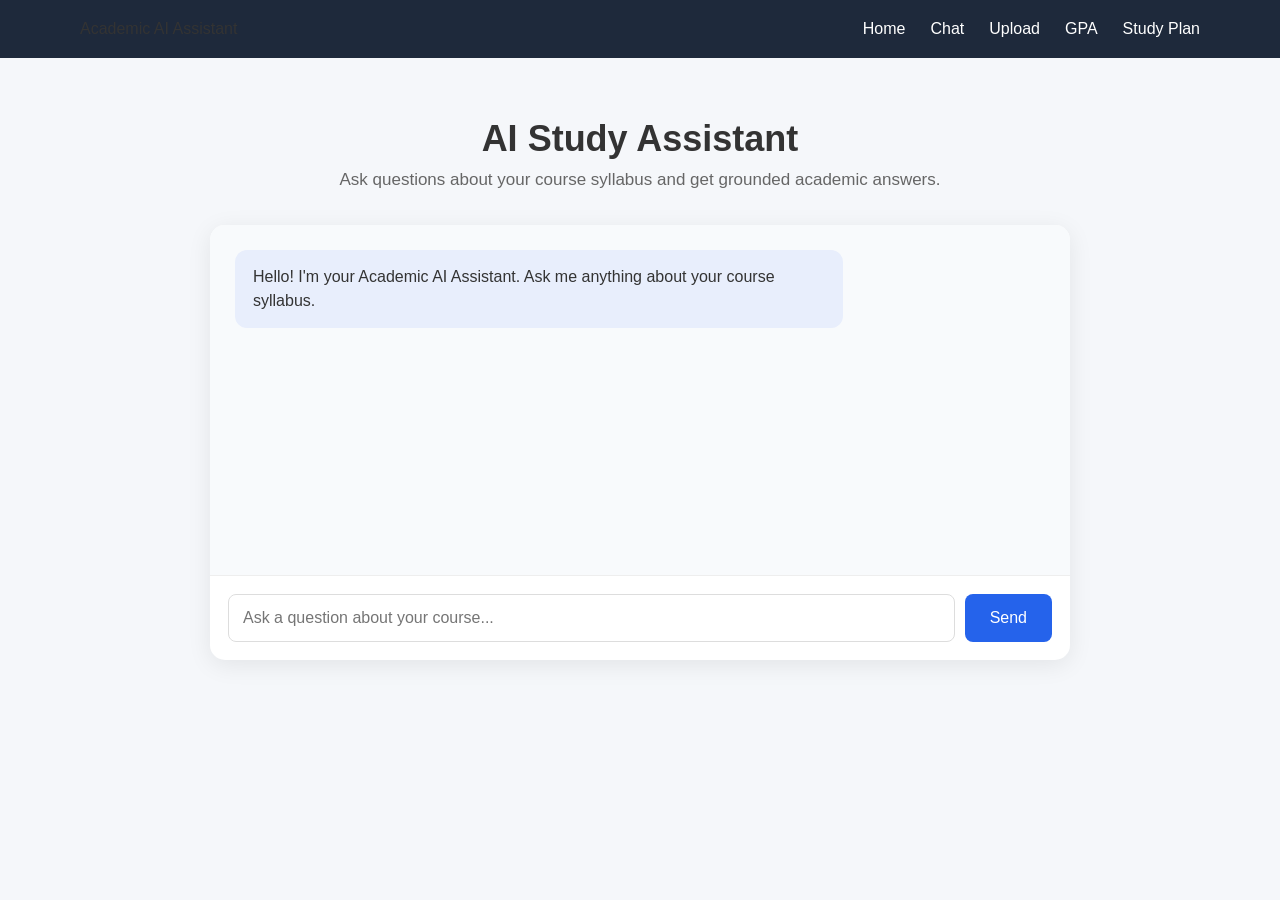
==== frontend/pages/chat.html @ 53ce8040 "Add frontend pages and functionality" ====
<!DOCTYPE html>
<html lang="en">

<head>
    <meta charset="UTF-8">
    <meta name="viewport" content="width=device-width, initial-scale=1.0">

    <title>AI Chat - Academic AI Assistant</title>

    <link rel="stylesheet" href="../css/style.css">
</head>

<body>

    <nav>
        <div class="logo">
            Academic AI Assistant
        </div>

        <ul>
            <li><a href="../index.html">Home</a></li>
            <li><a href="chat.html">Chat</a></li>
            <li><a href="upload.html">Upload</a></li>
            <li><a href="gpa.html">GPA</a></li>
            <li><a href="study-plan.html">Study Plan</a></li>
        </ul>
    </nav>

    <main class="chat-page">

        <h1>AI Study Assistant</h1>

        <p class="chat-description">
            Ask questions about your course syllabus and get
            grounded academic answers.
        </p>

        <div class="chat-container">

            <div class="chat-messages">

                <div class="message assistant-message">
                    Hello! I'm your Academic AI Assistant.
                    Ask me anything about your course syllabus.
                </div>

            </div>

            <div class="chat-input-area">

                <input
                    type="text"
                    id="chat-input"
                    placeholder="Ask a question about your course..."
                >

                <button id="send-button">
                    Send
                </button>

            </div>

        </div>

    </main>
<script src="../js/chat.js"></script>
</body>

</html>
---- frontend/css/style.css ----
/* Remove default browser spacing */
* {
    margin: 0;
    padding: 0;
    box-sizing: border-box;
}

/* Style the whole page */
body {
    font-family: Arial, sans-serif;
    background-color: #f5f7fa;
    color: #333;
}
.container{
    width: 80%;
    margin: auto;
    text-align: center;
    padding-top: 80px;
}
/* Navigation Bar */

nav{
    display: flex;
    justify-content: space-between;
    align-items: center;

    background-color: #1e293b;

    padding:20px 80px;
}
nav ul{
    display: flex;
    list-style: none;
}


nav ul li {
    margin-left: 25px;
}

nav ul li a {
    color: white;
    text-decoration: none;
    font-weight: 500;
}

nav ul li a:hover {
    color: #38bdf8;
}
/* Hero Section */

.container h1 {
    font-size: 48px;
    margin-bottom: 15px;
}

.container h2 {
    font-size: 26px;
    margin-bottom: 15px;
}

.container p {
    font-size: 18px;
    margin-bottom: 25px;
}

.container button {
    transition: 0.2s;
    background-color: #2563eb;
    color: white;
    border: none;
    padding: 12px 28px;
    border-radius: 8px;
    font-size: 16px;
    font-weight: 600;
    cursor: pointer;
}
.container button:hover {
    background-color: #1d4ed8;
    transform: translateY(-2px);
}

/* Features section */
.features {
    max-width: 1100px;
    margin: 80px auto;
    padding: 0 20px;
    text-align: center;
}

.features h2 {
    font-size: 32px;
    margin-bottom: 40px;
}

/* Feature cards container */
.feature-container {
    display: grid;
    grid-template-columns: repeat(2, 1fr);
    gap: 25px;
}

/* Individual card */
.feature-card {
    background-color: white;
    padding: 30px;
    border-radius: 15px;
    box-shadow: 0 5px 20px rgba(0, 0, 0, 0.08);
    text-align: left;
    transition: transform 0.3s ease, box-shadow 0.3s ease;
}

.feature-card h3 {
    font-size: 22px;
    margin-bottom: 12px;
}

.feature-card p {
    font-size: 16px;
    line-height: 1.6;
    color: #666;
}

/* Hover effect */
.feature-card:hover {
    transform: translateY(-5px);
    box-shadow: 0 10px 25px rgba(0, 0, 0, 0.12);
}

/* Mobile */
@media (max-width: 700px) {
    .feature-container {
        grid-template-columns: 1fr;
    }
}
/* Chat page */

.chat-page {
    max-width: 900px;
    margin: 60px auto;
    padding: 0 20px;
    text-align: center;
}

.chat-page h1 {
    font-size: 36px;
    margin-bottom: 10px;
}

.chat-description {
    color: #666;
    margin-bottom: 35px;
    font-size: 17px;
}

.chat-container {
    background-color: white;
    border-radius: 15px;
    box-shadow: 0 5px 25px rgba(0, 0, 0, 0.08);
    overflow: hidden;
    text-align: left;
}

.chat-messages {
    min-height: 350px;
    padding: 25px;
    background-color: #f8fafc;
}

.message {
    max-width: 75%;
    padding: 15px 18px;
    border-radius: 12px;
    line-height: 1.5;
}

.assistant-message {
    background-color: #e8eefc;
    color: #333;
}

.chat-input-area {
    display: flex;
    gap: 10px;
    padding: 18px;
    border-top: 1px solid #eee;
}

.chat-input-area input {
    flex: 1;
    padding: 14px;
    border: 1px solid #ddd;
    border-radius: 8px;
    font-size: 16px;
    outline: none;
}

.chat-input-area input:focus {
    border-color: #2563eb;
}

.chat-input-area button {
    padding: 14px 25px;
    background-color: #2563eb;
    color: white;
    border: none;
    border-radius: 8px;
    font-size: 16px;
    cursor: pointer;
}

.chat-input-area button:hover {
    background-color: #1d4ed8;
}

/* Mobile */
@media (max-width: 700px) {

    .chat-page {
        margin: 40px auto;
    }

    .chat-input-area {
        flex-direction: column;
    }

    .chat-input-area button {
        width: 100%;
    }

    .message {
        max-width: 90%;
    }
}
.page-container {
    width: 90%;
    max-width: 1000px;
    margin: 0 auto;
    padding: 60px 20px;
}

.page-header {
    text-align: center;
    margin-bottom: 40px;
}

.page-header h1 {
    font-size: 42px;
    margin-bottom: 15px;
    color: #2d2d2d;
}

.page-header p {
    font-size: 18px;
    color: #666;
}

.upload-card,
.gpa-card,
.courses-card,
.study-card,
.schedule-card {
    background: white;
    border-radius: 16px;
    padding: 35px;
    margin-bottom: 30px;
    box-shadow: 0 8px 25px rgba(0, 0, 0, 0.08);
}

.upload-card h2,
.gpa-card h2,
.courses-card h2,
.study-card h2,
.schedule-card h2 {
    margin-top: 0;
    color: #2d2d2d;
}

.upload-area {
    text-align: center;
    padding: 40px 20px;
    border: 2px dashed #d5dce8;
    border-radius: 12px;
}

.upload-area p {
    color: #666;
}

#fileInput {
    display: none;
}

.file-label {
    display: inline-block;
    background: #2864e8;
    color: white;
    padding: 13px 25px;
    border-radius: 8px;
    cursor: pointer;
    margin: 15px 0;
    font-weight: 600;
}

.file-label:hover {
    background: #1f55c9;
}

.file-name {
    font-weight: 600;
    margin: 15px 0;
    color: #333 !important;
}

.primary-button {
    border: none;
    background: #2864e8;
    color: white;
    padding: 13px 25px;
    border-radius: 8px;
    cursor: pointer;
    font-size: 16px;
    font-weight: 600;
}

.primary-button:hover {
    background: #1f55c9;
}

.upload-status {
    margin-top: 20px;
    font-weight: 600;
}

.info-section {
    margin-top: 40px;
}

.info-section > h2 {
    text-align: center;
    margin-bottom: 25px;
}

.info-grid {
    display: grid;
    grid-template-columns: repeat(2, 1fr);
    gap: 25px;
}

.info-card {
    background: white;
    padding: 25px;
    border-radius: 14px;
    box-shadow: 0 6px 20px rgba(0, 0, 0, 0.07);
}

.info-card h3 {
    margin-top: 0;
}

.info-card p {
    color: #666;
    line-height: 1.6;
}

.form-grid {
    display: grid;
    grid-template-columns: repeat(2, 1fr);
    gap: 22px;
    margin-bottom: 25px;
}

.form-group {
    display: flex;
    flex-direction: column;
}

.form-group label {
    font-weight: 600;
    margin-bottom: 8px;
    color: #333;
}

.form-group input,
.form-group select {
    padding: 13px;
    border: 1px solid #d5d9e0;
    border-radius: 8px;
    font-size: 15px;
    background: white;
}

.form-group input:focus,
.form-group select:focus {
    outline: none;
    border-color: #2864e8;
}

.table-container {
    overflow-x: auto;
}

table {
    width: 100%;
    border-collapse: collapse;
    margin-top: 20px;
}

th,
td {
    padding: 15px;
    text-align: left;
    border-bottom: 1px solid #e5e7eb;
}

th {
    background: #f5f7fb;
    font-weight: 600;
}

.delete-button {
    border: none;
    background: #e74c3c;
    color: white;
    padding: 7px 12px;
    border-radius: 6px;
    cursor: pointer;
}

.delete-button:hover {
    background: #c0392b;
}

.gpa-result {
    background: #2864e8;
    color: white;
    border-radius: 16px;
    padding: 35px;
    text-align: center;
    margin-bottom: 30px;
}

.gpa-result h2 {
    margin-top: 0;
}

#gpaValue {
    font-size: 56px;
    font-weight: 700;
    margin: 15px 0;
}

.gpa-result p {
    margin-bottom: 0;
}

.schedule-card {
    min-height: 200px;
}

.schedule-summary {
    background: #f1f5ff;
    padding: 20px;
    border-radius: 10px;
    margin-bottom: 20px;
}

.schedule-summary h3 {
    margin-top: 0;
    color: #2864e8;
}

.schedule-summary p {
    margin: 7px 0;
    color: #555;
}

.schedule-list {
    display: flex;
    flex-direction: column;
    gap: 12px;
}

.schedule-item {
    display: flex;
    justify-content: space-between;
    align-items: center;
    background: #f8f9fb;
    padding: 18px 20px;
    border-radius: 10px;
    border-left: 4px solid #2864e8;
}

.schedule-item strong {
    color: #333;
}

.schedule-item p {
    margin: 6px 0 0;
    color: #666;
}

.schedule-item span {
    font-weight: 600;
    color: #2864e8;
}

.schedule-note {
    margin-top: 20px;
    color: #777;
    font-size: 14px;
}

@media (max-width: 700px) {

    .page-container {
        width: 92%;
        padding: 40px 10px;
    }

    .page-header h1 {
        font-size: 32px;
    }

    .form-grid {
        grid-template-columns: 1fr;
    }

    .info-grid {
        grid-template-columns: 1fr;
    }

    .upload-card,
    .gpa-card,
    .courses-card,
    .study-card,
    .schedule-card {
        padding: 25px;
    }

    .schedule-item {
        flex-direction: column;
        align-items: flex-start;
        gap: 10px;
    }
}
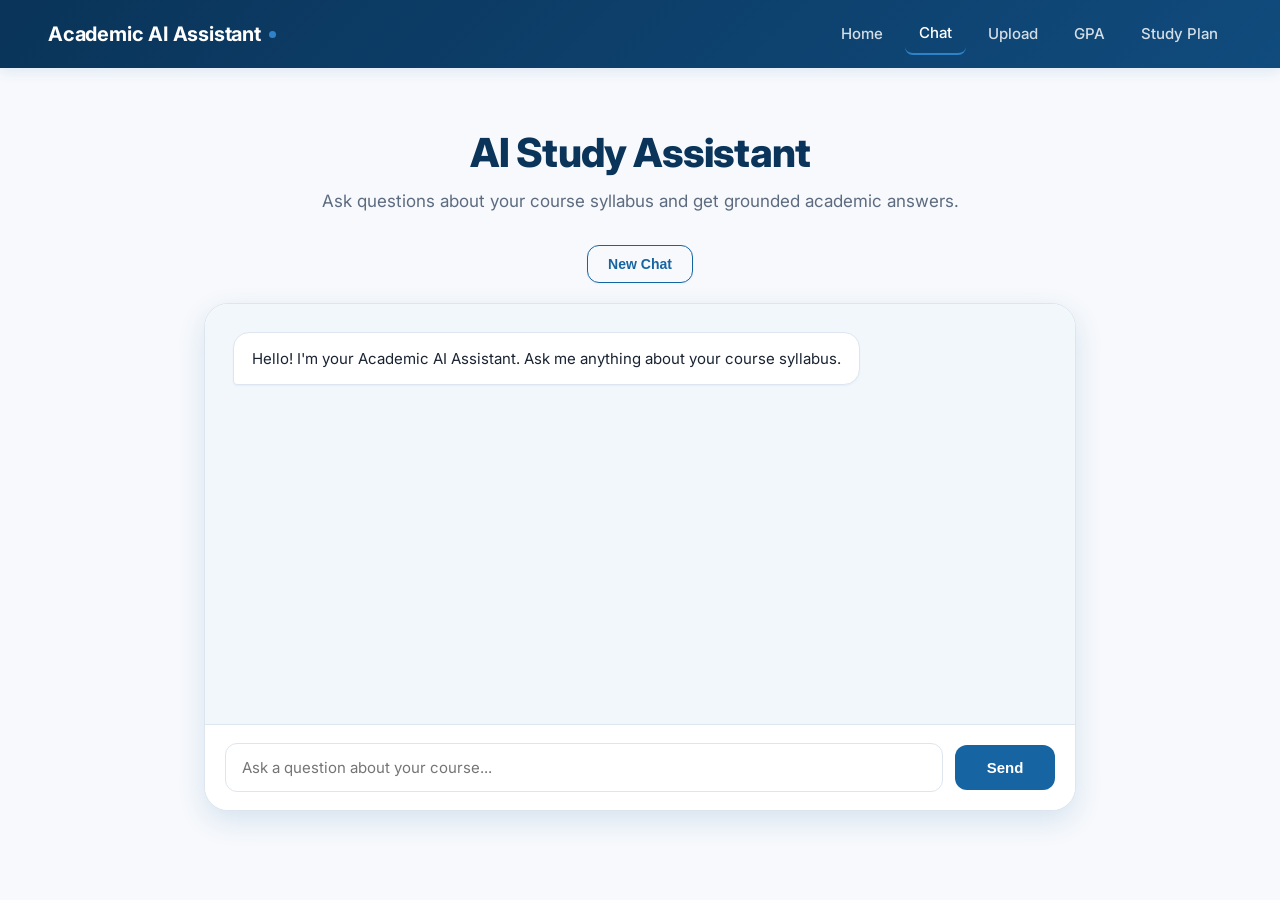
==== commit e48e1bc6: "feat: add conversational memory, multi-syllabus RAG,and JS DOM fixes" ====
--- a/frontend/pages/chat.html
+++ b/frontend/pages/chat.html
@@ -4,8 +4,13 @@
 <head>
     <meta charset="UTF-8">
     <meta name="viewport" content="width=device-width, initial-scale=1.0">
+    <meta name="theme-color" content="#1764a3">
 
     <title>AI Chat - Academic AI Assistant</title>
+
+    <link rel="preconnect" href="https://fonts.googleapis.com">
+    <link rel="preconnect" href="https://fonts.gstatic.com" crossorigin>
+    <link href="https://fonts.googleapis.com/css2?family=Inter:wght@400;500;600;700;800&display=swap" rel="stylesheet">
 
     <link rel="stylesheet" href="../css/style.css">
 </head>
@@ -19,7 +24,7 @@
 
         <ul>
             <li><a href="../index.html">Home</a></li>
-            <li><a href="chat.html">Chat</a></li>
+            <li><a href="chat.html" class="active">Chat</a></li>
             <li><a href="upload.html">Upload</a></li>
             <li><a href="gpa.html">GPA</a></li>
             <li><a href="study-plan.html">Study Plan</a></li>
@@ -63,7 +68,7 @@
         </div>
 
     </main>
-<script src="../js/chat.js"></script>
+    <script src="../js/chat.js"></script>
 </body>
 
 </html>
--- a/frontend/css/style.css
+++ b/frontend/css/style.css
@@ -1,240 +1,412 @@
-/* Remove default browser spacing */
+@import url('https://fonts.googleapis.com/css2?family=Inter:wght@400;500;600;700;800&display=swap');
+
+/* ==========================================================================
+   Design System Variables & Palette
+   ========================================================================== */
+:root {
+    /* Primary blues */
+    --primary:        #1764a3;   /* main brand color */
+    --primary-dark:   #104b7d;   /* hover / active */
+    --primary-darker: #0a3459;   /* nav background, deep accents */
+    --primary-light:  #2f82c7;   /* links, focus rings */
+    --primary-lighter:#e6f0f9;   /* soft backgrounds, chips */
+    --primary-subtle: #f2f7fc;   /* page section backgrounds */
+
+    /* Neutrals */
+    --bg:             #f7f9fc;   /* page background */
+    --surface:        #ffffff;   /* cards */
+    --border:         #dde6ef;   /* subtle borders */
+    --text:           #1a2332;   /* primary text */
+    --text-muted:     #5c6b7f;   /* secondary text */
+    --text-inverse:   #ffffff;
+
+    /* Accents */
+    --success:        #16a34a;
+    --warning:        #d97706;
+    --danger:         #dc2626;
+
+    /* Elevation */
+    --shadow-sm: 0 1px 2px rgba(23, 100, 163, 0.06);
+    --shadow-md: 0 4px 12px rgba(23, 100, 163, 0.10);
+    --shadow-lg: 0 10px 28px rgba(23, 100, 163, 0.14);
+
+    /* Radii */
+    --radius-sm: 8px;
+    --radius-md: 12px;
+    --radius-lg: 16px;
+    --radius-xl: 24px;
+
+    /* Transitions */
+    --transition: 180ms cubic-bezier(0.4, 0, 0.2, 1);
+}
+
+/* ==========================================================================
+   Global Reset & Base
+   ========================================================================== */
 * {
     margin: 0;
     padding: 0;
     box-sizing: border-box;
 }
 
-/* Style the whole page */
+html {
+    scroll-behavior: smooth;
+}
+
 body {
-    font-family: Arial, sans-serif;
-    background-color: #f5f7fa;
-    color: #333;
-}
-.container{
-    width: 80%;
-    margin: auto;
-    text-align: center;
-    padding-top: 80px;
-}
-/* Navigation Bar */
-
-nav{
+    background-color: var(--bg);
+    color: var(--text);
+    font-family: 'Inter', system-ui, -apple-system, BlinkMacSystemFont, 'Segoe UI', Roboto, Oxygen, Ubuntu, Cantarell, sans-serif;
+    font-weight: 400;
+    line-height: 1.6;
+    -webkit-font-smoothing: antialiased;
+    -moz-osx-font-smoothing: grayscale;
+}
+
+::selection {
+    background: var(--primary);
+    color: var(--text-inverse);
+}
+
+h1, h2, h3, h4, h5, h6 {
+    color: var(--primary-darker);
+    font-weight: 700;
+    letter-spacing: -0.02em;
+    line-height: 1.25;
+}
+
+p {
+    color: var(--text-muted);
+}
+
+a {
+    color: var(--primary-light);
+    transition: var(--transition);
+}
+
+/* ==========================================================================
+   Navigation Bar
+   ========================================================================== */
+nav {
     display: flex;
     justify-content: space-between;
     align-items: center;
-
-    background-color: #1e293b;
-
-    padding:20px 80px;
-}
-nav ul{
+    background: linear-gradient(135deg, var(--primary-darker) 0%, var(--primary-dark) 100%);
+    height: 68px;
+    padding: 0 48px;
+    position: sticky;
+    top: 0;
+    z-index: 100;
+    box-shadow: var(--shadow-md);
+}
+
+.logo {
+    color: var(--text-inverse);
+    font-weight: 700;
+    font-size: 20px;
+    letter-spacing: -0.01em;
+    display: flex;
+    align-items: center;
+}
+
+.logo::after {
+    content: '';
+    display: inline-block;
+    width: 7px;
+    height: 7px;
+    background: var(--primary-light);
+    border-radius: 50%;
+    margin-left: 8px;
+}
+
+nav ul {
     display: flex;
     list-style: none;
-}
-
-
-nav ul li {
-    margin-left: 25px;
+    align-items: center;
+    gap: 8px;
 }
 
 nav ul li a {
-    color: white;
+    color: rgba(255, 255, 255, 0.82);
     text-decoration: none;
     font-weight: 500;
+    font-size: 15px;
+    padding: 8px 14px;
+    border-radius: var(--radius-sm);
+    transition: var(--transition);
+    display: inline-block;
 }
 
 nav ul li a:hover {
-    color: #38bdf8;
-}
-/* Hero Section */
+    color: var(--text-inverse);
+    background: rgba(255, 255, 255, 0.1);
+    transform: translateY(-1px);
+}
+
+nav ul li a.active {
+    color: var(--text-inverse);
+    border-bottom: 2px solid var(--primary-light);
+}
+
+/* ==========================================================================
+   Hero Section (.container)
+   ========================================================================== */
+.container {
+    max-width: 800px;
+    margin: 0 auto;
+    padding: 120px 24px 80px;
+    text-align: center;
+    position: relative;
+}
+
+.container::before {
+    content: '';
+    position: absolute;
+    top: 50%;
+    left: 50%;
+    transform: translate(-50%, -50%);
+    width: 600px;
+    height: 350px;
+    background: radial-gradient(circle, var(--primary-lighter) 0%, rgba(247, 249, 252, 0) 70%);
+    z-index: -1;
+    pointer-events: none;
+    border-radius: 50%;
+}
 
 .container h1 {
-    font-size: 48px;
-    margin-bottom: 15px;
+    font-size: 56px;
+    font-weight: 800;
+    color: var(--primary-darker);
+    letter-spacing: -0.03em;
+    margin-bottom: 16px;
 }
 
 .container h2 {
-    font-size: 26px;
-    margin-bottom: 15px;
+    font-size: 24px;
+    font-weight: 600;
+    color: var(--text-muted);
+    margin-bottom: 20px;
+    line-height: 1.4;
 }
 
 .container p {
     font-size: 18px;
-    margin-bottom: 25px;
-}
-
-.container button {
-    transition: 0.2s;
-    background-color: #2563eb;
-    color: white;
-    border: none;
-    padding: 12px 28px;
-    border-radius: 8px;
-    font-size: 16px;
-    font-weight: 600;
-    cursor: pointer;
-}
-.container button:hover {
-    background-color: #1d4ed8;
-    transform: translateY(-2px);
-}
-
-/* Features section */
+    color: var(--text-muted);
+    line-height: 1.7;
+    max-width: 620px;
+    margin: 0 auto 36px;
+}
+
+/* ==========================================================================
+   Feature Cards (.features)
+   ========================================================================== */
 .features {
     max-width: 1100px;
-    margin: 80px auto;
-    padding: 0 20px;
+    margin: 40px auto 100px;
+    padding: 0 24px;
     text-align: center;
 }
 
 .features h2 {
     font-size: 32px;
+    font-weight: 700;
+    color: var(--primary-darker);
     margin-bottom: 40px;
 }
 
-/* Feature cards container */
 .feature-container {
     display: grid;
     grid-template-columns: repeat(2, 1fr);
-    gap: 25px;
-}
-
-/* Individual card */
+    gap: 28px;
+}
+
 .feature-card {
-    background-color: white;
-    padding: 30px;
-    border-radius: 15px;
-    box-shadow: 0 5px 20px rgba(0, 0, 0, 0.08);
+    background: var(--surface);
+    padding: 32px;
+    border-radius: var(--radius-lg);
+    border: 1px solid var(--border);
+    box-shadow: var(--shadow-sm);
     text-align: left;
-    transition: transform 0.3s ease, box-shadow 0.3s ease;
+    transition: var(--transition);
+    position: relative;
+}
+
+.feature-card:hover {
+    transform: translateY(-4px);
+    box-shadow: var(--shadow-lg);
+    border-color: var(--primary-light);
 }
 
 .feature-card h3 {
-    font-size: 22px;
-    margin-bottom: 12px;
+    font-size: 20px;
+    font-weight: 700;
+    color: var(--primary-darker);
+    margin-bottom: 10px;
 }
 
 .feature-card p {
-    font-size: 16px;
-    line-height: 1.6;
-    color: #666;
-}
-
-/* Hover effect */
-.feature-card:hover {
-    transform: translateY(-5px);
-    box-shadow: 0 10px 25px rgba(0, 0, 0, 0.12);
-}
-
-/* Mobile */
-@media (max-width: 700px) {
-    .feature-container {
-        grid-template-columns: 1fr;
-    }
-}
-/* Chat page */
-
+    font-size: 15px;
+    color: var(--text-muted);
+    line-height: 1.65;
+}
+
+/* ==========================================================================
+   Chat Page (.chat-page)
+   ========================================================================== */
 .chat-page {
-    max-width: 900px;
+    max-width: 920px;
     margin: 60px auto;
-    padding: 0 20px;
+    padding: 0 24px;
     text-align: center;
 }
 
 .chat-page h1 {
-    font-size: 36px;
+    font-size: 40px;
+    font-weight: 800;
+    color: var(--primary-darker);
     margin-bottom: 10px;
 }
 
 .chat-description {
-    color: #666;
-    margin-bottom: 35px;
+    color: var(--text-muted);
     font-size: 17px;
+    margin-bottom: 30px;
+}
+
+#new-chat-btn {
+    background: transparent;
+    border: 1.5px solid var(--primary);
+    color: var(--primary);
+    padding: 10px 20px;
+    border-radius: var(--radius-md);
+    font-weight: 600;
+    font-size: 14px;
+    margin-bottom: 20px;
+    cursor: pointer;
+    transition: var(--transition);
+    display: inline-flex;
+    align-items: center;
+    gap: 6px;
+}
+
+#new-chat-btn:hover {
+    background: var(--primary);
+    color: var(--text-inverse);
+    box-shadow: var(--shadow-md);
+    transform: translateY(-1px);
 }
 
 .chat-container {
-    background-color: white;
-    border-radius: 15px;
-    box-shadow: 0 5px 25px rgba(0, 0, 0, 0.08);
+    background: var(--surface);
+    border-radius: var(--radius-xl);
+    box-shadow: var(--shadow-lg);
+    border: 1px solid var(--border);
     overflow: hidden;
     text-align: left;
 }
 
 .chat-messages {
-    min-height: 350px;
-    padding: 25px;
-    background-color: #f8fafc;
+    min-height: 420px;
+    max-height: 600px;
+    overflow-y: auto;
+    padding: 28px;
+    background: var(--primary-subtle);
+    display: flex;
+    flex-direction: column;
+    gap: 14px;
 }
 
 .message {
-    max-width: 75%;
-    padding: 15px 18px;
-    border-radius: 12px;
-    line-height: 1.5;
+    max-width: 78%;
+    padding: 14px 18px;
+    font-size: 15px;
+    line-height: 1.55;
+    animation: fadeIn 200ms ease-out;
+    word-break: break-word;
+}
+
+.user-message {
+    align-self: flex-end;
+    background: var(--primary);
+    color: var(--text-inverse);
+    border-radius: 16px 16px 4px 16px;
+    margin-left: auto;
+    box-shadow: var(--shadow-sm);
 }
 
 .assistant-message {
-    background-color: #e8eefc;
-    color: #333;
+    align-self: flex-start;
+    background: var(--surface);
+    color: var(--text);
+    border: 1px solid var(--border);
+    border-radius: 16px 16px 16px 4px;
+    margin-right: auto;
+    box-shadow: var(--shadow-sm);
+}
+
+@keyframes fadeIn {
+    from {
+        opacity: 0;
+        transform: translateY(6px);
+    }
+    to {
+        opacity: 1;
+        transform: none;
+    }
 }
 
 .chat-input-area {
     display: flex;
-    gap: 10px;
-    padding: 18px;
-    border-top: 1px solid #eee;
+    gap: 12px;
+    padding: 18px 20px;
+    background: var(--surface);
+    border-top: 1px solid var(--border);
+    align-items: center;
 }
 
 .chat-input-area input {
     flex: 1;
-    padding: 14px;
-    border: 1px solid #ddd;
-    border-radius: 8px;
-    font-size: 16px;
+    padding: 14px 16px;
+    border: 1.5px solid var(--border);
+    border-radius: var(--radius-md);
+    font-size: 15px;
+    font-family: inherit;
+    color: var(--text);
+    background: var(--surface);
+    transition: var(--transition);
+}
+
+.chat-input-area input:focus {
+    border-color: var(--primary);
+    box-shadow: 0 0 0 3px rgba(23, 100, 163, 0.15);
     outline: none;
 }
 
-.chat-input-area input:focus {
-    border-color: #2563eb;
-}
-
 .chat-input-area button {
-    padding: 14px 25px;
-    background-color: #2563eb;
-    color: white;
+    background: var(--primary);
+    color: var(--text-inverse);
+    padding: 14px 28px;
     border: none;
-    border-radius: 8px;
-    font-size: 16px;
+    border-radius: var(--radius-md);
+    font-weight: 600;
+    font-size: 15px;
+    min-width: 100px;
     cursor: pointer;
+    transition: var(--transition);
 }
 
 .chat-input-area button:hover {
-    background-color: #1d4ed8;
-}
-
-/* Mobile */
-@media (max-width: 700px) {
-
-    .chat-page {
-        margin: 40px auto;
-    }
-
-    .chat-input-area {
-        flex-direction: column;
-    }
-
-    .chat-input-area button {
-        width: 100%;
-    }
-
-    .message {
-        max-width: 90%;
-    }
-}
+    background: var(--primary-dark);
+    transform: translateY(-1px);
+    box-shadow: var(--shadow-md);
+}
+
+/* ==========================================================================
+   Page Container & Standard Cards
+   ========================================================================== */
 .page-container {
     width: 90%;
-    max-width: 1000px;
+    max-width: 960px;
     margin: 0 auto;
     padding: 60px 20px;
 }
@@ -246,13 +418,14 @@
 
 .page-header h1 {
     font-size: 42px;
-    margin-bottom: 15px;
-    color: #2d2d2d;
+    font-weight: 800;
+    color: var(--primary-darker);
+    margin-bottom: 12px;
 }
 
 .page-header p {
-    font-size: 18px;
-    color: #666;
+    font-size: 17px;
+    color: var(--text-muted);
 }
 
 .upload-card,
@@ -260,11 +433,12 @@
 .courses-card,
 .study-card,
 .schedule-card {
-    background: white;
-    border-radius: 16px;
-    padding: 35px;
-    margin-bottom: 30px;
-    box-shadow: 0 8px 25px rgba(0, 0, 0, 0.08);
+    background: var(--surface);
+    border-radius: var(--radius-lg);
+    padding: 36px;
+    margin-bottom: 28px;
+    box-shadow: var(--shadow-md);
+    border: 1px solid var(--border);
 }
 
 .upload-card h2,
@@ -272,19 +446,40 @@
 .courses-card h2,
 .study-card h2,
 .schedule-card h2 {
-    margin-top: 0;
-    color: #2d2d2d;
-}
-
+    font-size: 22px;
+    font-weight: 700;
+    color: var(--primary-darker);
+    margin-bottom: 20px;
+    border-left: 4px solid var(--primary);
+    padding-left: 12px;
+}
+
+/* ==========================================================================
+   Upload Area (.upload-area)
+   ========================================================================== */
 .upload-area {
     text-align: center;
-    padding: 40px 20px;
-    border: 2px dashed #d5dce8;
-    border-radius: 12px;
+    padding: 48px 24px;
+    border: 2px dashed var(--primary-light);
+    border-radius: var(--radius-lg);
+    background: var(--primary-subtle);
+    transition: var(--transition);
+}
+
+.upload-area:hover {
+    border-color: var(--primary);
+    background: var(--primary-lighter);
+}
+
+.upload-area h2 {
+    border-left: none;
+    padding-left: 0;
+    margin-bottom: 8px;
 }
 
 .upload-area p {
-    color: #666;
+    color: var(--text-muted);
+    font-size: 15px;
 }
 
 #fileInput {
@@ -293,45 +488,50 @@
 
 .file-label {
     display: inline-block;
-    background: #2864e8;
-    color: white;
-    padding: 13px 25px;
-    border-radius: 8px;
+    background: var(--primary);
+    color: var(--text-inverse);
+    padding: 12px 24px;
+    border-radius: var(--radius-md);
+    font-weight: 600;
     cursor: pointer;
-    margin: 15px 0;
-    font-weight: 600;
+    margin: 16px 0 10px;
+    transition: var(--transition);
+    box-shadow: var(--shadow-sm);
 }
 
 .file-label:hover {
-    background: #1f55c9;
+    background: var(--primary-dark);
+    transform: translateY(-1px);
+    box-shadow: var(--shadow-md);
 }
 
 .file-name {
     font-weight: 600;
-    margin: 15px 0;
-    color: #333 !important;
-}
-
-.primary-button {
-    border: none;
-    background: #2864e8;
-    color: white;
-    padding: 13px 25px;
-    border-radius: 8px;
-    cursor: pointer;
-    font-size: 16px;
+    margin: 12px 0;
+    color: var(--primary-darker) !important;
+}
+
+.upload-status {
+    margin-top: 18px;
     font-weight: 600;
-}
-
-.primary-button:hover {
-    background: #1f55c9;
-}
-
-.upload-status {
-    margin-top: 20px;
-    font-weight: 600;
-}
-
+    font-size: 15px;
+}
+
+.upload-status.success {
+    color: var(--success);
+}
+
+.upload-status.error {
+    color: var(--danger);
+}
+
+.upload-status.loading {
+    color: var(--primary);
+}
+
+/* ==========================================================================
+   Info Cards (.info-section)
+   ========================================================================== */
 .info-section {
     margin-top: 40px;
 }
@@ -339,30 +539,39 @@
 .info-section > h2 {
     text-align: center;
     margin-bottom: 25px;
+    font-size: 26px;
 }
 
 .info-grid {
     display: grid;
     grid-template-columns: repeat(2, 1fr);
-    gap: 25px;
+    gap: 24px;
 }
 
 .info-card {
-    background: white;
-    padding: 25px;
-    border-radius: 14px;
-    box-shadow: 0 6px 20px rgba(0, 0, 0, 0.07);
+    background: var(--surface);
+    padding: 28px;
+    border-radius: var(--radius-lg);
+    border: 1px solid var(--border);
+    box-shadow: var(--shadow-sm);
 }
 
 .info-card h3 {
-    margin-top: 0;
+    font-size: 18px;
+    font-weight: 700;
+    color: var(--primary-darker);
+    margin-bottom: 10px;
 }
 
 .info-card p {
-    color: #666;
+    color: var(--text-muted);
+    font-size: 15px;
     line-height: 1.6;
 }
 
+/* ==========================================================================
+   Forms (.form-grid, .form-group)
+   ========================================================================== */
 .form-grid {
     display: grid;
     grid-template-columns: repeat(2, 1fr);
@@ -376,26 +585,81 @@
 }
 
 .form-group label {
+    font-size: 13px;
     font-weight: 600;
-    margin-bottom: 8px;
-    color: #333;
+    color: var(--text-muted);
+    text-transform: uppercase;
+    letter-spacing: 0.04em;
+    margin-bottom: 6px;
 }
 
 .form-group input,
 .form-group select {
-    padding: 13px;
-    border: 1px solid #d5d9e0;
-    border-radius: 8px;
-    font-size: 15px;
-    background: white;
+    padding: 13px 14px;
+    border: 1.5px solid var(--border);
+    border-radius: var(--radius-md);
+    font-size: 15px;
+    background: var(--surface);
+    color: var(--text);
+    font-family: inherit;
+    transition: var(--transition);
 }
 
 .form-group input:focus,
 .form-group select:focus {
+    border-color: var(--primary);
+    box-shadow: 0 0 0 3px rgba(23, 100, 163, 0.15);
     outline: none;
-    border-color: #2864e8;
-}
-
+}
+
+/* ==========================================================================
+   Buttons
+   ========================================================================== */
+.primary-button {
+    background: var(--primary);
+    color: var(--text-inverse);
+    padding: 13px 26px;
+    border: none;
+    border-radius: var(--radius-md);
+    font-weight: 600;
+    font-size: 15px;
+    box-shadow: var(--shadow-sm);
+    transition: var(--transition);
+    cursor: pointer;
+    text-decoration: none;
+    display: inline-block;
+}
+
+.primary-button:hover {
+    background: var(--primary-dark);
+    transform: translateY(-1px);
+    box-shadow: var(--shadow-md);
+}
+
+.primary-button:active {
+    transform: translateY(0);
+}
+
+.delete-button {
+    background: var(--danger);
+    color: var(--text-inverse);
+    padding: 7px 14px;
+    border: none;
+    border-radius: var(--radius-sm);
+    font-size: 13px;
+    font-weight: 600;
+    cursor: pointer;
+    transition: var(--transition);
+}
+
+.delete-button:hover {
+    background: #b91c1c;
+    transform: translateY(-1px);
+}
+
+/* ==========================================================================
+   Tables
+   ========================================================================== */
 .table-container {
     overflow-x: auto;
 }
@@ -403,76 +667,111 @@
 table {
     width: 100%;
     border-collapse: collapse;
-    margin-top: 20px;
-}
-
-th,
+    margin-top: 16px;
+}
+
+th {
+    background: var(--primary-lighter);
+    color: var(--primary-darker);
+    font-weight: 700;
+    padding: 14px 16px;
+    text-align: left;
+    font-size: 13px;
+    text-transform: uppercase;
+    letter-spacing: 0.05em;
+}
+
+th:first-child {
+    border-top-left-radius: var(--radius-sm);
+}
+
+th:last-child {
+    border-top-right-radius: var(--radius-sm);
+}
+
 td {
-    padding: 15px;
-    text-align: left;
-    border-bottom: 1px solid #e5e7eb;
-}
-
-th {
-    background: #f5f7fb;
-    font-weight: 600;
-}
-
-.delete-button {
-    border: none;
-    background: #e74c3c;
-    color: white;
-    padding: 7px 12px;
-    border-radius: 6px;
-    cursor: pointer;
-}
-
-.delete-button:hover {
-    background: #c0392b;
-}
-
+    padding: 14px 16px;
+    border-bottom: 1px solid var(--border);
+    font-size: 15px;
+    color: var(--text);
+}
+
+tr:hover td {
+    background: var(--primary-subtle);
+}
+
+/* ==========================================================================
+   GPA Result Card (.gpa-result)
+   ========================================================================== */
 .gpa-result {
-    background: #2864e8;
-    color: white;
-    border-radius: 16px;
-    padding: 35px;
+    background: linear-gradient(135deg, var(--primary) 0%, var(--primary-dark) 100%);
+    color: var(--text-inverse);
+    border-radius: var(--radius-xl);
+    padding: 40px;
     text-align: center;
+    box-shadow: var(--shadow-lg);
     margin-bottom: 30px;
+    position: relative;
+    overflow: hidden;
+}
+
+.gpa-result::before {
+    content: '';
+    position: absolute;
+    top: -50%;
+    left: -50%;
+    width: 200%;
+    height: 200%;
+    background: radial-gradient(circle, rgba(255,255,255,0.12) 0%, transparent 60%);
+    pointer-events: none;
 }
 
 .gpa-result h2 {
-    margin-top: 0;
+    color: var(--text-inverse);
+    border-left: none;
+    padding-left: 0;
+    font-size: 20px;
+    text-transform: uppercase;
+    letter-spacing: 0.05em;
+    opacity: 0.9;
 }
 
 #gpaValue {
-    font-size: 56px;
+    font-size: 64px;
+    font-weight: 800;
+    letter-spacing: -0.03em;
+    margin: 12px 0;
+    color: var(--text-inverse);
+}
+
+.gpa-result p {
+    color: rgba(255, 255, 255, 0.85);
+    font-size: 15px;
+    margin-bottom: 0;
+}
+
+/* ==========================================================================
+   Schedule Cards
+   ========================================================================== */
+.schedule-summary {
+    background: var(--primary-lighter);
+    border-radius: var(--radius-md);
+    padding: 20px;
+    margin-bottom: 20px;
+    border-left: 4px solid var(--primary);
+}
+
+.schedule-summary h3 {
+    font-size: 18px;
     font-weight: 700;
-    margin: 15px 0;
-}
-
-.gpa-result p {
-    margin-bottom: 0;
-}
-
-.schedule-card {
-    min-height: 200px;
-}
-
-.schedule-summary {
-    background: #f1f5ff;
-    padding: 20px;
-    border-radius: 10px;
-    margin-bottom: 20px;
-}
-
-.schedule-summary h3 {
-    margin-top: 0;
-    color: #2864e8;
+    color: var(--primary-darker);
+    margin-bottom: 6px;
 }
 
 .schedule-summary p {
-    margin: 7px 0;
-    color: #555;
+    color: var(--text);
+    margin: 4px 0;
+    font-size: 14px;
 }
 
 .schedule-list {
@@ -482,40 +781,134 @@
 }
 
 .schedule-item {
-    display: flex;
-    justify-content: space-between;
-    align-items: center;
-    background: #f8f9fb;
-    padding: 18px 20px;
+    background: var(--surface);
+    border: 1px solid var(--border);
+    border-left: 4px solid var(--primary);
+    border-radius: var(--radius-md);
+    padding: 16px 20px;
+    margin-bottom: 6px;
+    box-shadow: var(--shadow-sm);
+    transition: var(--transition);
+}
+
+.schedule-item:hover {
+    box-shadow: var(--shadow-md);
+    transform: translateX(2px);
+}
+
+.schedule-item strong {
+    color: var(--primary-darker);
+    font-weight: 700;
+    font-size: 16px;
+}
+
+.schedule-item p {
+    color: var(--text-muted);
+    margin-top: 4px;
+    font-size: 14px;
+}
+
+.schedule-item span {
+    color: var(--primary);
+    font-weight: 600;
+}
+
+.schedule-note {
+    margin-top: 18px;
+    color: var(--text-muted);
+    font-size: 14px;
+    font-style: italic;
+}
+
+/* ==========================================================================
+   Scrollbars
+   ========================================================================== */
+::-webkit-scrollbar {
+    width: 10px;
+    height: 10px;
+}
+
+::-webkit-scrollbar-track {
+    background: var(--primary-subtle);
+}
+
+::-webkit-scrollbar-thumb {
+    background: var(--primary-light);
     border-radius: 10px;
-    border-left: 4px solid #2864e8;
-}
-
-.schedule-item strong {
-    color: #333;
-}
-
-.schedule-item p {
-    margin: 6px 0 0;
-    color: #666;
-}
-
-.schedule-item span {
-    font-weight: 600;
-    color: #2864e8;
-}
-
-.schedule-note {
-    margin-top: 20px;
-    color: #777;
-    font-size: 14px;
+    border: 2px solid var(--primary-subtle);
+}
+
+::-webkit-scrollbar-thumb:hover {
+    background: var(--primary);
+}
+
+/* ==========================================================================
+   Accessibility & Focus States
+   ========================================================================== */
+:focus-visible {
+    outline: 2px solid var(--primary-light);
+    outline-offset: 2px;
+}
+
+@media (prefers-reduced-motion: reduce) {
+    *, *::before, *::after {
+        animation-duration: 0.01ms !important;
+        animation-iteration-count: 1 !important;
+        transition-duration: 0.01ms !important;
+        scroll-behavior: auto !important;
+    }
+}
+
+/* ==========================================================================
+   Responsive Breakpoints
+   ========================================================================== */
+@media (max-width: 900px) {
+    .container h1 {
+        font-size: 40px;
+    }
+
+    .feature-container {
+        grid-template-columns: 1fr;
+    }
+}
+
+@media (max-width: 768px) {
+    nav {
+        padding: 0 24px;
+    }
+
+    nav ul {
+        gap: 4px;
+    }
+
+    nav ul li a {
+        padding: 6px 10px;
+        font-size: 14px;
+    }
 }
 
 @media (max-width: 700px) {
+    nav {
+        padding: 0 16px;
+        height: auto;
+        min-height: 60px;
+        flex-direction: column;
+        gap: 12px;
+        padding-top: 12px;
+        padding-bottom: 12px;
+    }
+
+    .container {
+        padding: 80px 20px 50px;
+    }
+
+    .container h1 {
+        font-size: 34px;
+    }
 
     .page-container {
-        width: 92%;
-        padding: 40px 10px;
+        width: 94%;
+        padding: 40px 12px;
     }
 
     .page-header h1 {
@@ -530,17 +923,39 @@
         grid-template-columns: 1fr;
     }
 
-    .upload-card,
-    .gpa-card,
-    .courses-card,
-    .study-card,
-    .schedule-card {
-        padding: 25px;
-    }
-
-    .schedule-item {
+    .chat-page {
+        margin: 30px auto;
+        padding: 0 14px;
+    }
+
+    .chat-input-area {
         flex-direction: column;
-        align-items: flex-start;
-        gap: 10px;
+    }
+
+    .chat-input-area button {
+        width: 100%;
+    }
+
+    .message {
+        max-width: 90%;
+    }
+
+    #gpaValue {
+        font-size: 48px;
+    }
+}
+
+@media (max-width: 375px) {
+    .container h1 {
+        font-size: 28px;
+    }
+
+    .logo {
+        font-size: 18px;
+    }
+
+    .primary-button {
+        width: 100%;
+        text-align: center;
     }
 }
